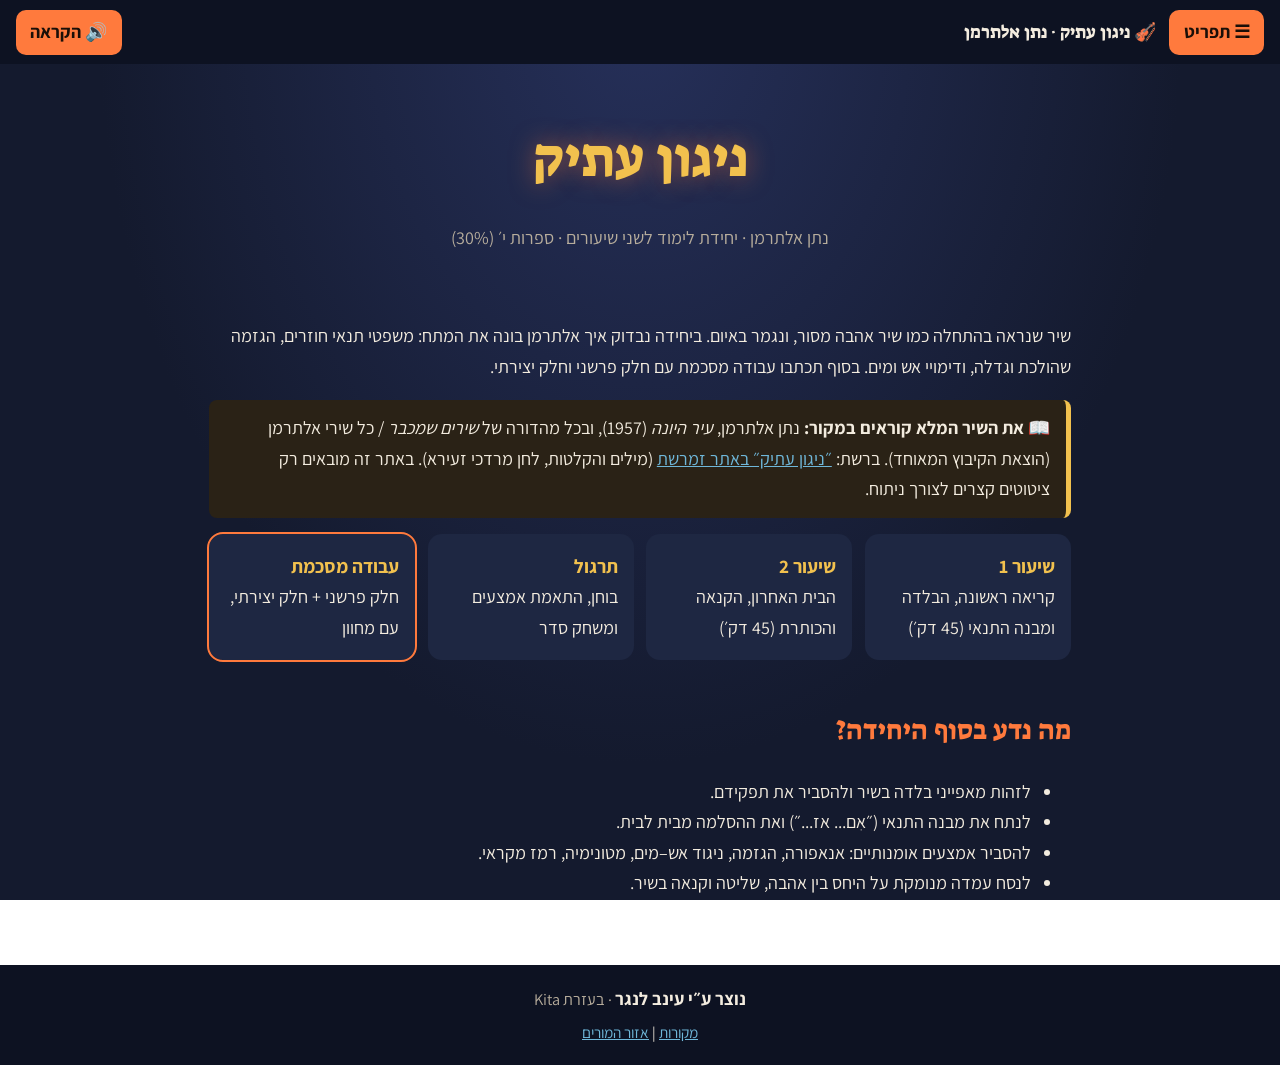
==== index.html @ f127386f "ניגון עתיק: יחידת לימוד לספרות י׳" ====
<!doctype html><html lang="he" dir="rtl"><head><meta charset="utf-8"><meta name="viewport" content="width=device-width,initial-scale=1"><title>פתיחה · ניגון עתיק · ספרות י׳</title>
<link href="https://fonts.googleapis.com/css2?family=Suez+One&family=Assistant:wght@400;600;800&display=swap" rel="stylesheet"><link rel="stylesheet" href="assets/s.css"><link rel="icon" href="data:image/svg+xml,<svg xmlns='http://www.w3.org/2000/svg' viewBox='0 0 100 100'><text y='.9em' font-size='90'>🎻</text></svg>"></head>
<body><header class="top"><button id="menu" aria-expanded="false" aria-controls="nav">☰ תפריט</button><a class="brand" href="index.html">🎻 ניגון עתיק · נתן אלתרמן</a><button id="tts" title="הקראת העמוד">🔊 הקראה</button></header>
<nav id="nav" hidden><a href="index.html" aria-current="page">🏠 פתיחה</a><a href="lesson1.html">שיעור 1: הבנייה</a><a href="lesson2.html">שיעור 2: התפנית</a><a href="practice.html">🎯 תרגול ומשחקים</a><a href="assignment.html">📝 עבודה מסכמת</a><a href="credits.html">📚 מקורות</a><a href="teacher.html">🔐 אזור המורים</a></nav><main id="main"><section class="hero"><h1>ניגון עתיק</h1><p class="sub">נתן אלתרמן · יחידת לימוד לשני שיעורים · ספרות י׳ (30%)</p></section>
<p class="lead">שיר שנראה בהתחלה כמו שיר אהבה מסור, ונגמר באיום. ביחידה נבדוק איך אלתרמן בונה את המתח: משפטי תנאי חוזרים, הגזמה שהולכת וגדלה, ודימויי אש ומים. בסוף תכתבו עבודה מסכמת עם חלק פרשני וחלק יצירתי.</p>
<div class="src">📖 <b>את השיר המלא קוראים במקור:</b> נתן אלתרמן, <i>עיר היונה</i> (1957), ובכל מהדורה של <i>שירים שמכבר</i> / כל שירי אלתרמן (הוצאת הקיבוץ המאוחד). ברשת: <a href="https://www.zemereshet.co.il/song.asp?id=2939" target="_blank" rel="noopener">״ניגון עתיק״ באתר זמרשת</a> (מילים והקלטות, לחן מרדכי זעירא). באתר זה מובאים רק ציטוטים קצרים לצורך ניתוח.</div>
<div class="grid"><a class="tile" href="lesson1.html"><b>שיעור 1</b><span>קריאה ראשונה, הבלדה ומבנה התנאי (45 דק׳)</span></a>
<a class="tile" href="lesson2.html"><b>שיעור 2</b><span>הבית האחרון, הקנאה והכותרת (45 דק׳)</span></a>
<a class="tile" href="practice.html"><b>תרגול</b><span>בוחן, התאמת אמצעים ומשחק סדר</span></a>
<a class="tile hot" href="assignment.html"><b>עבודה מסכמת</b><span>חלק פרשני + חלק יצירתי, עם מחוון</span></a></div>
<h2>מה נדע בסוף היחידה?</h2><ul><li>לזהות מאפייני בלדה בשיר ולהסביר את תפקידם.</li><li>לנתח את מבנה התנאי (״אִם... אז...״) ואת ההסלמה מבית לבית.</li><li>להסביר אמצעים אומנותיים: אנאפורה, הגזמה, ניגוד אש–מים, מטונימיה, רמז מקראי.</li><li>לנסח עמדה מנומקת על היחס בין אהבה, שליטה וקנאה בשיר.</li></ul></main><footer class="foot"><span class="by">נוצר ע״י עינב לנגר</span><span class="kita"> · בעזרת Kita</span><nav class="fl"><a href="credits.html">מקורות</a> | <a href="teacher.html">אזור המורים</a></nav></footer><script src="assets/s.js"></script></body></html>
---- assets/s.css ----
:root{--bg:#141a2e;--card:#1e2742;--ink:#f3ecdf;--mut:#b7ad9c;--fire:#ff7a3d;--gold:#f2c14e;--water:#6fb7d9}
*{box-sizing:border-box}body{margin:0;background:radial-gradient(ellipse at top,#26305a,var(--bg) 60%) fixed;color:var(--ink);font:18px/1.7 Assistant,sans-serif}
h1,h2,.brand{font-family:"Suez One",serif;font-weight:400}h1{color:var(--gold)}h2{color:var(--fire);margin-top:1.8em}
a{color:var(--water)}main{max-width:900px;margin:auto;padding:1rem 1.2rem 3rem}
.top{display:flex;gap:.8rem;align-items:center;padding:.6rem 1rem;background:#0d1222;position:sticky;top:0;z-index:5}.brand{color:var(--ink);text-decoration:none;flex:1}
button,.btn{background:var(--fire);color:#1a0f08;border:0;border-radius:10px;padding:.45rem .9rem;font:inherit;font-weight:700;cursor:pointer}
#nav{display:flex;flex-wrap:wrap;gap:.4rem;padding:.6rem 1rem;background:#0d1222}#nav[hidden]{display:none}#nav a{padding:.3rem .7rem;border-radius:8px;text-decoration:none;color:var(--ink);background:var(--card)}#nav a[aria-current]{background:var(--gold);color:#222}
.hero{text-align:center;padding:2rem 0}.hero h1{font-size:3.4rem;margin:0;text-shadow:0 0 24px #ff7a3d88}.sub{color:var(--mut)}
.src{background:#2a2216;border-inline-start:5px solid var(--gold);padding:.8rem 1rem;border-radius:8px;margin:1rem 0}
.grid,.board{display:grid;grid-template-columns:repeat(auto-fit,minmax(200px,1fr));gap:.8rem}.tile,.card{background:var(--card);border-radius:14px;padding:1rem;text-decoration:none;color:var(--ink)}.tile b{display:block;color:var(--gold);font-size:1.2rem}.tile.hot{outline:2px solid var(--fire)}
.card h4{margin:.2rem 0;color:var(--gold)}.rub{color:var(--mut);font-size:.9rem}
.q{margin:.3rem 0;font-family:"Suez One";color:#ffd9b8;border-inline-start:3px solid var(--fire);padding-inline-start:.6rem}
table{width:100%;border-collapse:collapse;margin:1rem 0}td,th{border:1px solid #3a4670;padding:.5rem;vertical-align:top}th{background:#2a3459}
.tip{background:#173040;padding:.7rem 1rem;border-radius:8px}.err{color:#ff8b8b}
fieldset{border:1px solid #3a4670;border-radius:10px;margin:.6rem 0}fieldset label{display:block}.ok{background:#1d4030}.bad{background:#4a1d24}
.m{display:flex;justify-content:space-between;gap:1rem;margin:.4rem 0;flex-wrap:wrap}select{font:inherit}#ord li{background:var(--card);margin:.3rem 0;padding:.5rem;border-radius:8px;cursor:pointer}#ord li.sel{outline:2px solid var(--gold)}
.foot{text-align:center;padding:1.2rem;background:#0d1222;color:var(--ink)}.by{font-weight:700}.kita{font-weight:400;color:var(--mut);font-size:.9em}.fl{font-size:.85em;margin-top:.3rem}
@media print{.top,#nav,.foot,button{display:none}body{background:#fff;color:#000}h1,h2{color:#000}.card,.src,.tip,th{background:#fff;color:#000}}
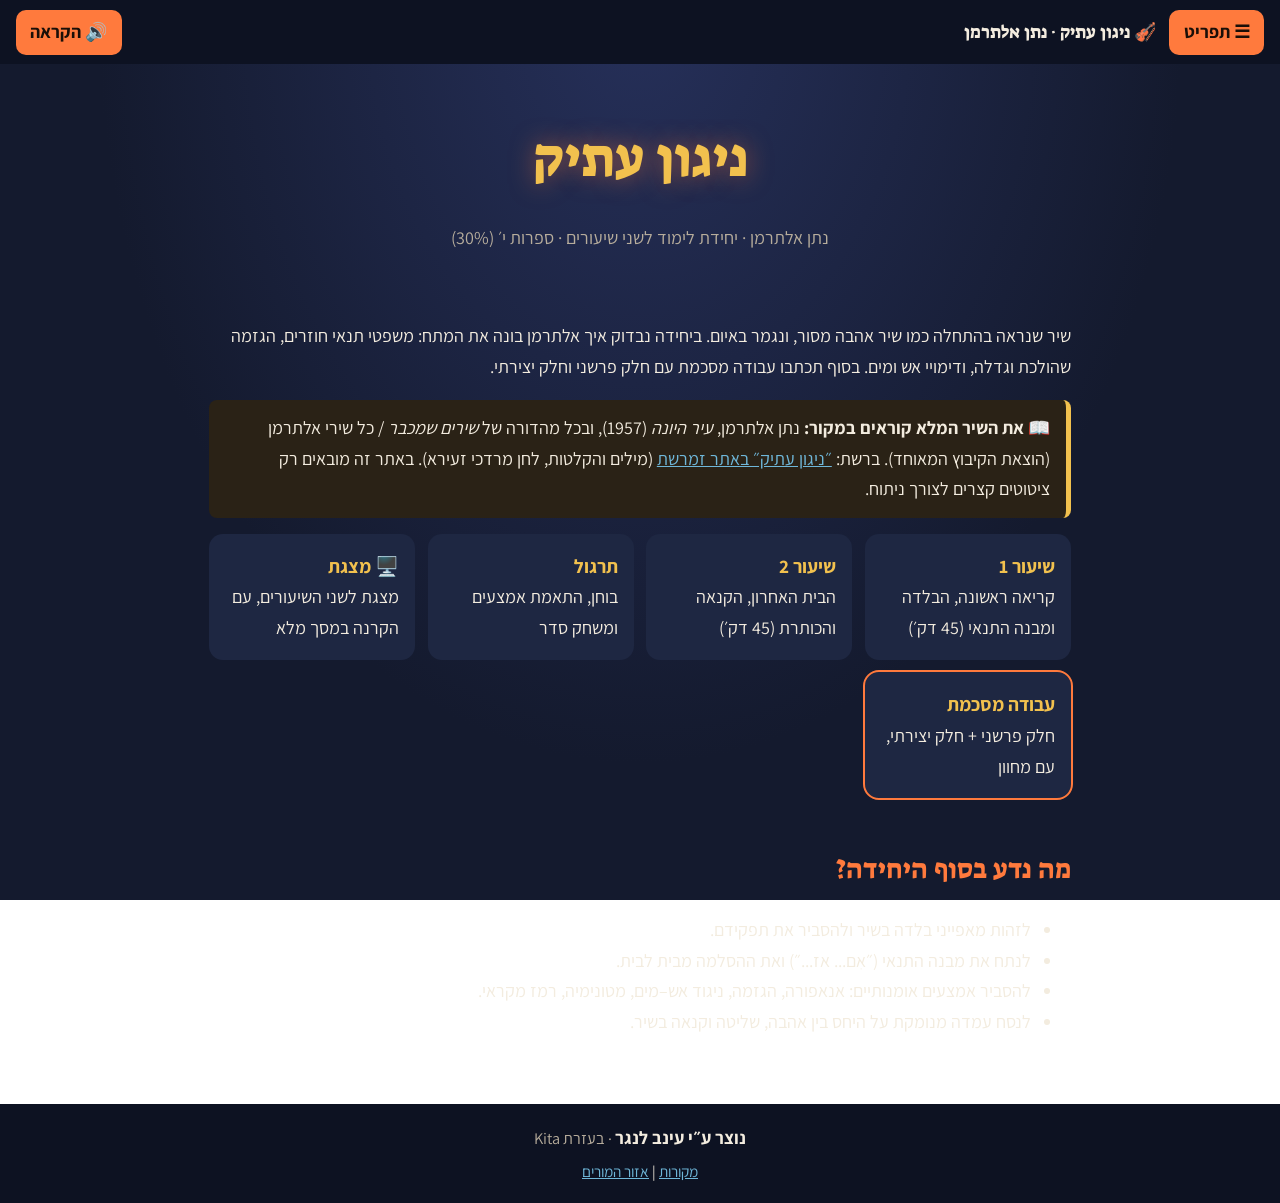
==== commit 2935ac19: "מצגת לשני השיעורים, מטלה להורדה (docx), קישורים" ====
--- a/index.html
+++ b/index.html
@@ -1,11 +1,12 @@
 <!doctype html><html lang="he" dir="rtl"><head><meta charset="utf-8"><meta name="viewport" content="width=device-width,initial-scale=1"><title>פתיחה · ניגון עתיק · ספרות י׳</title>
 <link href="https://fonts.googleapis.com/css2?family=Suez+One&family=Assistant:wght@400;600;800&display=swap" rel="stylesheet"><link rel="stylesheet" href="assets/s.css"><link rel="icon" href="data:image/svg+xml,<svg xmlns='http://www.w3.org/2000/svg' viewBox='0 0 100 100'><text y='.9em' font-size='90'>🎻</text></svg>"></head>
 <body><header class="top"><button id="menu" aria-expanded="false" aria-controls="nav">☰ תפריט</button><a class="brand" href="index.html">🎻 ניגון עתיק · נתן אלתרמן</a><button id="tts" title="הקראת העמוד">🔊 הקראה</button></header>
-<nav id="nav" hidden><a href="index.html" aria-current="page">🏠 פתיחה</a><a href="lesson1.html">שיעור 1: הבנייה</a><a href="lesson2.html">שיעור 2: התפנית</a><a href="practice.html">🎯 תרגול ומשחקים</a><a href="assignment.html">📝 עבודה מסכמת</a><a href="credits.html">📚 מקורות</a><a href="teacher.html">🔐 אזור המורים</a></nav><main id="main"><section class="hero"><h1>ניגון עתיק</h1><p class="sub">נתן אלתרמן · יחידת לימוד לשני שיעורים · ספרות י׳ (30%)</p></section>
+<nav id="nav" hidden><a href="index.html" aria-current="page">🏠 פתיחה</a><a href="deck/index.html">🖥️ מצגת</a><a href="lesson1.html">שיעור 1: הבנייה</a><a href="lesson2.html">שיעור 2: התפנית</a><a href="practice.html">🎯 תרגול ומשחקים</a><a href="assignment.html">📝 עבודה מסכמת</a><a href="credits.html">📚 מקורות</a><a href="teacher.html">🔐 אזור המורים</a></nav><main id="main"><section class="hero"><h1>ניגון עתיק</h1><p class="sub">נתן אלתרמן · יחידת לימוד לשני שיעורים · ספרות י׳ (30%)</p></section>
 <p class="lead">שיר שנראה בהתחלה כמו שיר אהבה מסור, ונגמר באיום. ביחידה נבדוק איך אלתרמן בונה את המתח: משפטי תנאי חוזרים, הגזמה שהולכת וגדלה, ודימויי אש ומים. בסוף תכתבו עבודה מסכמת עם חלק פרשני וחלק יצירתי.</p>
 <div class="src">📖 <b>את השיר המלא קוראים במקור:</b> נתן אלתרמן, <i>עיר היונה</i> (1957), ובכל מהדורה של <i>שירים שמכבר</i> / כל שירי אלתרמן (הוצאת הקיבוץ המאוחד). ברשת: <a href="https://www.zemereshet.co.il/song.asp?id=2939" target="_blank" rel="noopener">״ניגון עתיק״ באתר זמרשת</a> (מילים והקלטות, לחן מרדכי זעירא). באתר זה מובאים רק ציטוטים קצרים לצורך ניתוח.</div>
 <div class="grid"><a class="tile" href="lesson1.html"><b>שיעור 1</b><span>קריאה ראשונה, הבלדה ומבנה התנאי (45 דק׳)</span></a>
 <a class="tile" href="lesson2.html"><b>שיעור 2</b><span>הבית האחרון, הקנאה והכותרת (45 דק׳)</span></a>
 <a class="tile" href="practice.html"><b>תרגול</b><span>בוחן, התאמת אמצעים ומשחק סדר</span></a>
+<a class="tile" href="deck/index.html"><b>🖥️ מצגת</b><span>מצגת לשני השיעורים, עם הקרנה במסך מלא</span></a>
 <a class="tile hot" href="assignment.html"><b>עבודה מסכמת</b><span>חלק פרשני + חלק יצירתי, עם מחוון</span></a></div>
 <h2>מה נדע בסוף היחידה?</h2><ul><li>לזהות מאפייני בלדה בשיר ולהסביר את תפקידם.</li><li>לנתח את מבנה התנאי (״אִם... אז...״) ואת ההסלמה מבית לבית.</li><li>להסביר אמצעים אומנותיים: אנאפורה, הגזמה, ניגוד אש–מים, מטונימיה, רמז מקראי.</li><li>לנסח עמדה מנומקת על היחס בין אהבה, שליטה וקנאה בשיר.</li></ul></main><footer class="foot"><span class="by">נוצר ע״י עינב לנגר</span><span class="kita"> · בעזרת Kita</span><nav class="fl"><a href="credits.html">מקורות</a> | <a href="teacher.html">אזור המורים</a></nav></footer><script src="assets/s.js"></script></body></html>
